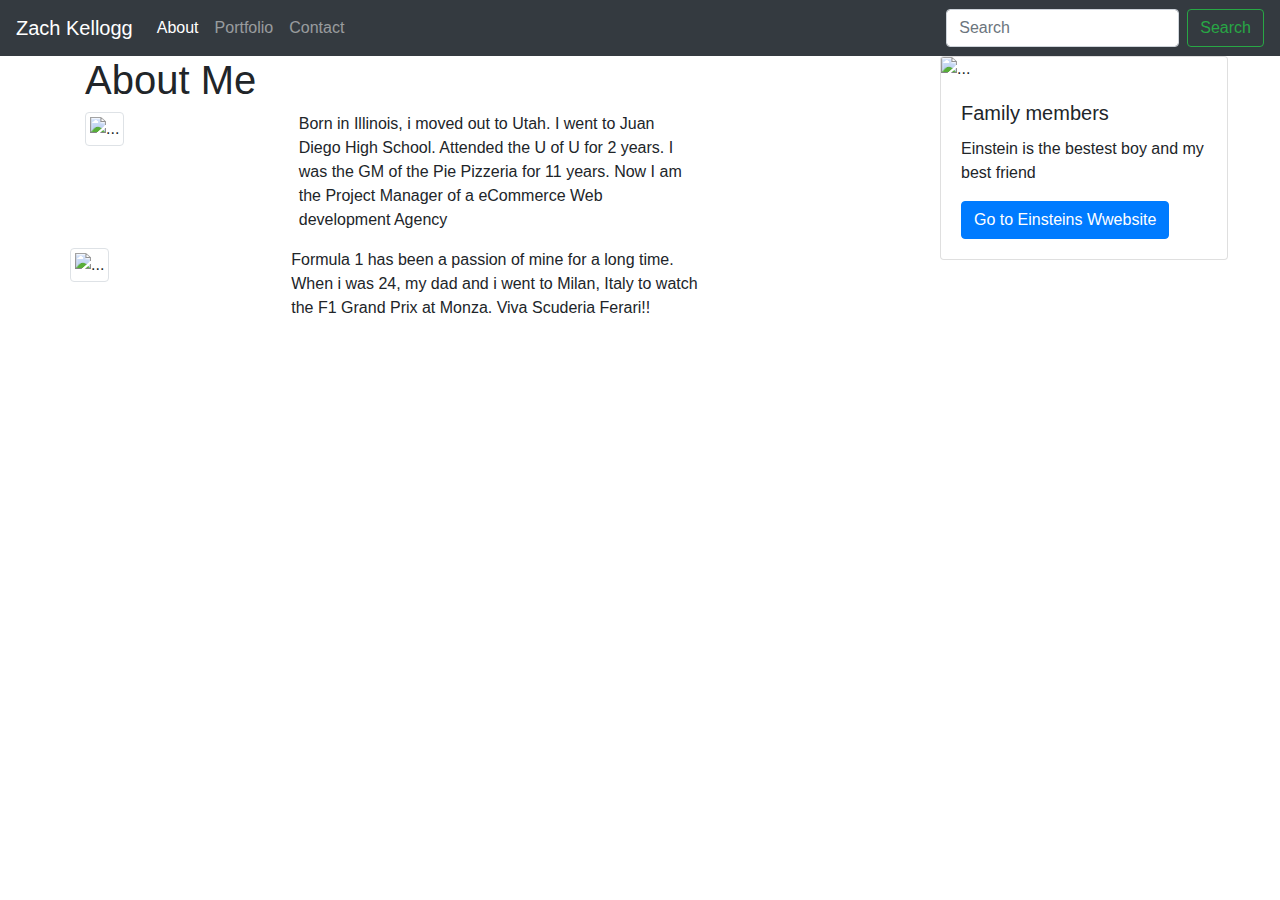
==== index.html @ adce0c15 "1st push" ====
<!DOCTYPE html>
<html lang="en">
<head>
    <meta charset="UTF-8">
    <meta name="viewport" content="width=device-width, initial-scale=1.0">
    <link rel="stylesheet" href="https://stackpath.bootstrapcdn.com/bootstrap/4.4.1/css/bootstrap.min.css" integrity="sha384-Vkoo8x4CGsO3+Hhxv8T/Q5PaXtkKtu6ug5TOeNV6gBiFeWPGFN9MuhOf23Q9Ifjh" crossorigin="anonymous">
    <title>Document</title>
</head>
<body>
    <nav class="navbar navbar-expand-lg navbar-dark bg-dark">
        <a class="navbar-brand" href="#">Zach Kellogg</a>
        <button class="navbar-toggler" type="button" data-toggle="collapse" data-target="#navbarSupportedContent" aria-controls="navbarSupportedContent" aria-expanded="false" aria-label="Toggle navigation">
          <span class="navbar-toggler-icon"></span>
        </button>
      
        <div class="collapse navbar-collapse" id="navbarSupportedContent">
          <ul class="navbar-nav mr-auto">
            <li class="nav-item active">
              <a class="nav-link" href="#">About <span class="sr-only">(current)</span></a>
            </li>
            <li class="nav-item">
              <a class="nav-link" href="#">Portfolio</a>
            </li>
            <li class="nav-item dropdown">
                <a class="nav-link" href="#">Contact</a>
            </li>
          </ul>
          <form class="form-inline my-2 my-lg-0">
            <input class="form-control mr-sm-2" type="search" placeholder="Search" aria-label="Search">
            <button class="btn btn-outline-success my-2 my-sm-0" type="submit">Search</button>
          </form>
        </div>
      </nav>
    <div class="container">
        <div class="row">
            <div class="col-md-9">
                <h1>About Me</h1>
                <div class="row">
                    <div class="col-md-3">
                        <img src="https://scontent-lax3-1.xx.fbcdn.net/v/t1.0-9/s960x960/69384606_10101212383096641_4333159858887983104_o.jpg?_nc_cat=108&_nc_sid=85a577&_nc_ohc=A9vK0KuqU7kAX_eyktg&_nc_ht=scontent-lax3-1.xx&_nc_tp=7&oh=f286264db0dab6005d8d0fb0a46b005a&oe=5E966FC2" alt="..." class="img-thumbnail">
                    </div>
                    <div class="col-md-6">
                        <p> Born in Illinois, i moved out to Utah. I went to Juan Diego High School. Attended the U of U for 2 years. I was the GM of the Pie Pizzeria for 11 years. Now I am the Project Manager of a eCommerce Web development Agency</p>
                
                    </div>
                    <div class="row">
                        <br>
                    </div>
                    
                    <div class="row">
                        <div class="col-md-3">
                            <img src="https://www.formula1.com/content/dam/fom-website/manual/Misc/2021-Master-Folder/F1%202021%20LAUNCH%20RENDERING%20(2).jpg.transform/9col/image.jpg" alt="..." class="img-thumbnail">
                        </div>
                        <div class="col-md-6">
                            <p> Formula 1 has been a passion of mine for a long time. When i was 24, my dad and i went to Milan, Italy to watch the F1 Grand Prix at Monza. Viva Scuderia Ferari!!</p>
                        </div>
                    </div>
                </div>
            </div>
            <div class="col-md-3">
                <div class="card" style="width: 18rem;">
                    <img src="https://scontent-lax3-1.xx.fbcdn.net/v/t1.0-9/p960x960/78761880_10101265660443411_7512743806182096896_o.jpg?_nc_cat=105&_nc_sid=dd7718&_nc_ohc=ZbI3mtq-2H0AX8vJd3W&_nc_ht=scontent-lax3-1.xx&_nc_tp=6&oh=3863664d1a3ade8f07412a77c8255cde&oe=5E90FABE" class="card-img-top" alt="...">
                    <div class="card-body">
                      <h5 class="card-title">Family members</h5>
                      <p class="card-text">Einstein is the bestest boy and my best friend</p>
                      <a href="#" class="btn btn-primary">Go to Einsteins Wwebsite</a>
                    </div>
                </div>
            </div>
                
         </div>    
            
         <script src="https://code.jquery.com/jquery-3.4.1.slim.min.js" integrity="sha384-J6qa4849blE2+poT4WnyKhv5vZF5SrPo0iEjwBvKU7imGFAV0wwj1yYfoRSJoZ+n" crossorigin="anonymous"></script>
         <script src="https://cdn.jsdelivr.net/npm/popper.js@1.16.0/dist/umd/popper.min.js" integrity="sha384-Q6E9RHvbIyZFJoft+2mJbHaEWldlvI9IOYy5n3zV9zzTtmI3UksdQRVvoxMfooAo" crossorigin="anonymous"></script>
         <script src="https://stackpath.bootstrapcdn.com/bootstrap/4.4.1/js/bootstrap.min.js" integrity="sha384-wfSDF2E50Y2D1uUdj0O3uMBJnjuUD4Ih7YwaYd1iqfktj0Uod8GCExl3Og8ifwB6" crossorigin="anonymous"></script>
</body>
</html>
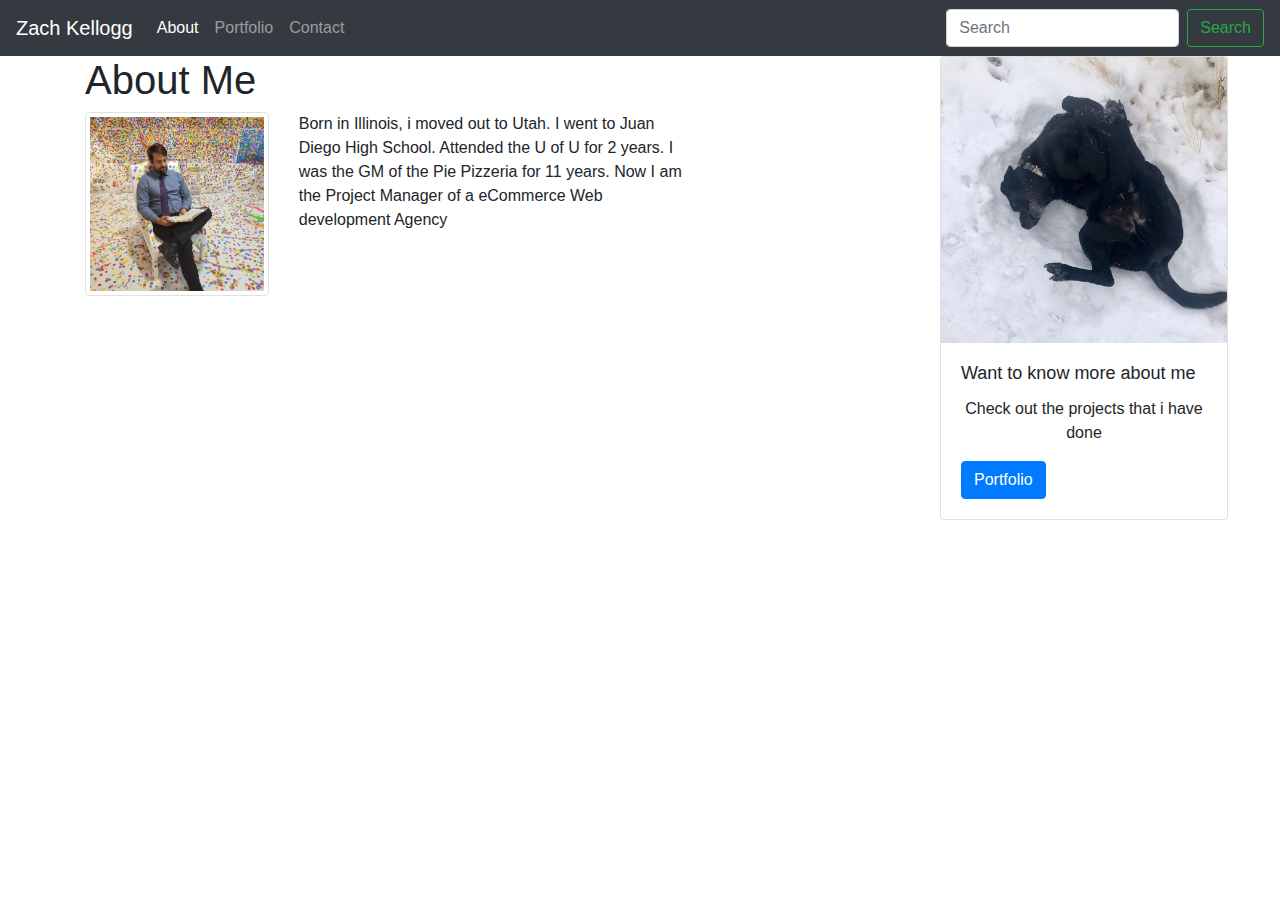
==== commit afd4eb88: "2nd version" ====
--- a/index.html
+++ b/index.html
@@ -4,6 +4,7 @@
     <meta charset="UTF-8">
     <meta name="viewport" content="width=device-width, initial-scale=1.0">
     <link rel="stylesheet" href="https://stackpath.bootstrapcdn.com/bootstrap/4.4.1/css/bootstrap.min.css" integrity="sha384-Vkoo8x4CGsO3+Hhxv8T/Q5PaXtkKtu6ug5TOeNV6gBiFeWPGFN9MuhOf23Q9Ifjh" crossorigin="anonymous">
+    <link rel="stylesheet" href="./assets/css/style.css">
     <title>Document</title>
 </head>
 <body>
@@ -16,13 +17,13 @@
         <div class="collapse navbar-collapse" id="navbarSupportedContent">
           <ul class="navbar-nav mr-auto">
             <li class="nav-item active">
-              <a class="nav-link" href="#">About <span class="sr-only">(current)</span></a>
+              <a class="nav-link" href="index.html">About <span class="sr-only">(current)</span></a>
             </li>
             <li class="nav-item">
-              <a class="nav-link" href="#">Portfolio</a>
+              <a class="nav-link" href="protfolio.html">Portfolio</a>
             </li>
             <li class="nav-item dropdown">
-                <a class="nav-link" href="#">Contact</a>
+                <a class="nav-link" href="contact.html">Contact</a>
             </li>
           </ul>
           <form class="form-inline my-2 my-lg-0">
@@ -37,33 +38,20 @@
                 <h1>About Me</h1>
                 <div class="row">
                     <div class="col-md-3">
-                        <img src="https://scontent-lax3-1.xx.fbcdn.net/v/t1.0-9/s960x960/69384606_10101212383096641_4333159858887983104_o.jpg?_nc_cat=108&_nc_sid=85a577&_nc_ohc=A9vK0KuqU7kAX_eyktg&_nc_ht=scontent-lax3-1.xx&_nc_tp=7&oh=f286264db0dab6005d8d0fb0a46b005a&oe=5E966FC2" alt="..." class="img-thumbnail">
+                        <img src="./assets/images/me.jpg" alt="img Zach Kellogg profile" class="img-thumbnail">
                     </div>
                     <div class="col-md-6">
                         <p> Born in Illinois, i moved out to Utah. I went to Juan Diego High School. Attended the U of U for 2 years. I was the GM of the Pie Pizzeria for 11 years. Now I am the Project Manager of a eCommerce Web development Agency</p>
-                
                     </div>
-                    <div class="row">
-                        <br>
-                    </div>
-                    
-                    <div class="row">
-                        <div class="col-md-3">
-                            <img src="https://www.formula1.com/content/dam/fom-website/manual/Misc/2021-Master-Folder/F1%202021%20LAUNCH%20RENDERING%20(2).jpg.transform/9col/image.jpg" alt="..." class="img-thumbnail">
-                        </div>
-                        <div class="col-md-6">
-                            <p> Formula 1 has been a passion of mine for a long time. When i was 24, my dad and i went to Milan, Italy to watch the F1 Grand Prix at Monza. Viva Scuderia Ferari!!</p>
-                        </div>
-                    </div>
-                </div>
+                  </div>
             </div>
             <div class="col-md-3">
                 <div class="card" style="width: 18rem;">
-                    <img src="https://scontent-lax3-1.xx.fbcdn.net/v/t1.0-9/p960x960/78761880_10101265660443411_7512743806182096896_o.jpg?_nc_cat=105&_nc_sid=dd7718&_nc_ohc=ZbI3mtq-2H0AX8vJd3W&_nc_ht=scontent-lax3-1.xx&_nc_tp=6&oh=3863664d1a3ade8f07412a77c8255cde&oe=5E90FABE" class="card-img-top" alt="...">
+                    <img src="./assets/images/My dog.jpg" class="card-img-top" alt="...">
                     <div class="card-body">
-                      <h5 class="card-title">Family members</h5>
-                      <p class="card-text">Einstein is the bestest boy and my best friend</p>
-                      <a href="#" class="btn btn-primary">Go to Einsteins Wwebsite</a>
+                      <h5 class="card-title">Want to know more about me</h5>
+                      <p class="card-text">Check out the projects that i have done</p>
+                      <a href="protfolio.html" class="btn btn-primary">Portfolio</a>
                     </div>
                 </div>
             </div>
--- a/assets/css/style.css
+++ b/assets/css/style.css
@@ -0,0 +1,78 @@
+
+* {
+    box-sizing: border-box;
+  }
+H5 {
+    font-weight: 500;
+    font-size: 18px;
+}
+
+.card-text {text-align: center;
+
+}
+
+
+@media screen and (max-width: 768px) {
+    body {
+      background-color: #ffffff;
+    }
+  
+    .wrapper {
+      /* Box-model */
+      width: 100%;
+      padding: 20px;
+    }
+  
+    #main-content,
+    #sidebar {
+      width: 100%;
+    }
+  
+    #sidebar {
+      margin-top: 40px;
+    }
+  }
+  
+  
+  @media screen and (max-width: 320px) {
+    body {
+      background-color: #ffffff;
+    }
+  
+    .wrapper {
+      width: 100%;
+      padding: 20px;
+    }
+  
+    #main-content,
+    #sidebar {
+      width: 100%;
+    }
+  
+    #sidebar {
+      margin-top: 40px;
+    }
+  }
+  
+  /* Width at 168px and below */
+  @media screen and (max-width: 168px) {
+    body {
+      background-color: white;
+    }
+  
+    .wrapper {
+      /* Box-model */
+      width: 100%;
+      padding: 20px;
+    }
+  
+    #main-content,
+    #sidebar {
+      width: 100%;
+    }
+  
+    #sidebar {
+      margin-top: 40px;
+    }
+  }
+  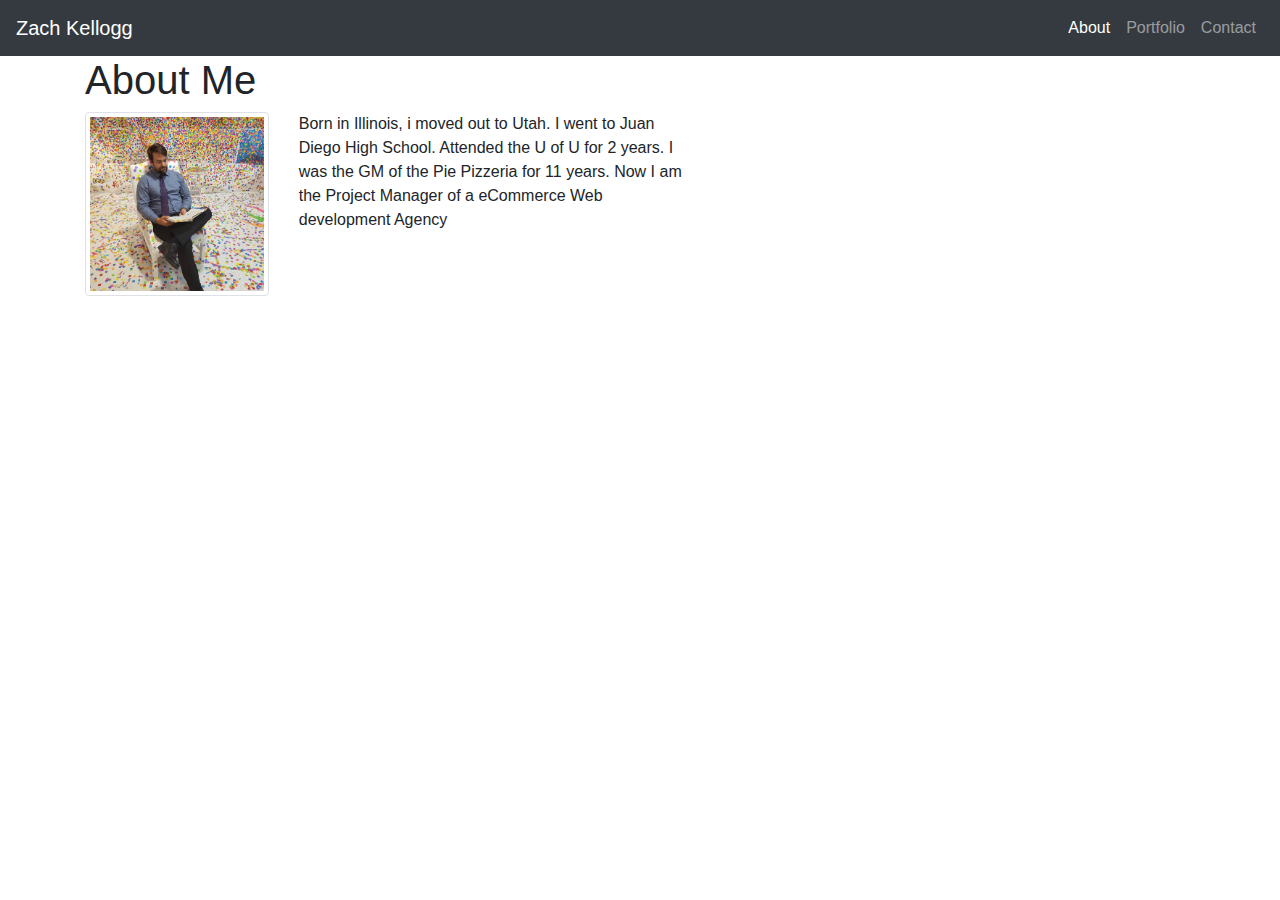
==== commit 179cc7c9: "another push" ====
--- a/index.html
+++ b/index.html
@@ -5,7 +5,7 @@
     <meta name="viewport" content="width=device-width, initial-scale=1.0">
     <link rel="stylesheet" href="https://stackpath.bootstrapcdn.com/bootstrap/4.4.1/css/bootstrap.min.css" integrity="sha384-Vkoo8x4CGsO3+Hhxv8T/Q5PaXtkKtu6ug5TOeNV6gBiFeWPGFN9MuhOf23Q9Ifjh" crossorigin="anonymous">
     <link rel="stylesheet" href="./assets/css/style.css">
-    <title>Document</title>
+    <title>Zach Kellogg</title>
 </head>
 <body>
     <nav class="navbar navbar-expand-lg navbar-dark bg-dark">
@@ -13,9 +13,8 @@
         <button class="navbar-toggler" type="button" data-toggle="collapse" data-target="#navbarSupportedContent" aria-controls="navbarSupportedContent" aria-expanded="false" aria-label="Toggle navigation">
           <span class="navbar-toggler-icon"></span>
         </button>
-      
         <div class="collapse navbar-collapse" id="navbarSupportedContent">
-          <ul class="navbar-nav mr-auto">
+          <ul class="navbar-nav ml-auto">
             <li class="nav-item active">
               <a class="nav-link" href="index.html">About <span class="sr-only">(current)</span></a>
             </li>
@@ -26,38 +25,36 @@
                 <a class="nav-link" href="contact.html">Contact</a>
             </li>
           </ul>
-          <form class="form-inline my-2 my-lg-0">
-            <input class="form-control mr-sm-2" type="search" placeholder="Search" aria-label="Search">
-            <button class="btn btn-outline-success my-2 my-sm-0" type="submit">Search</button>
-          </form>
-        </div>
+          </div>
       </nav>
-    <div class="container">
-        <div class="row">
-            <div class="col-md-9">
-                <h1>About Me</h1>
-                <div class="row">
-                    <div class="col-md-3">
-                        <img src="./assets/images/me.jpg" alt="img Zach Kellogg profile" class="img-thumbnail">
+    <div class="wrapper">
+      <div class="container">
+          <div class="row">
+              <div class="col-md-9">
+                  <h1>About Me</h1>
+                  <div class="row">
+                      <div class="col-md-3">
+                          <img src="./assets/images/me.jpg" alt="img Zach Kellogg profile" class="img-thumbnail">
+                      </div>
+                      <div class="col-md-6">
+                          <p> Born in Illinois, i moved out to Utah. I went to Juan Diego High School. Attended the U of U for 2 years. I was the GM of the Pie Pizzeria for 11 years. Now I am the Project Manager of a eCommerce Web development Agency</p>
+                      </div>
                     </div>
-                    <div class="col-md-6">
-                        <p> Born in Illinois, i moved out to Utah. I went to Juan Diego High School. Attended the U of U for 2 years. I was the GM of the Pie Pizzeria for 11 years. Now I am the Project Manager of a eCommerce Web development Agency</p>
-                    </div>
+              </div>
+              <!-- <div class="col-md-3">
+                  <div class="card" style="width: 18rem;">
+                      <img src="./assets/images/My dog.jpg" class="card-img-top" alt="...">
+                      <div class="card-body">
+                        <h5 class="card-title">Want to know more about me</h5>
+                        <p class="card-text">Check out the projects that i have done</p>
+                        <a href="protfolio.html" class="btn btn-primary">Portfolio</a>
+                      </div>
                   </div>
-            </div>
-            <div class="col-md-3">
-                <div class="card" style="width: 18rem;">
-                    <img src="./assets/images/My dog.jpg" class="card-img-top" alt="...">
-                    <div class="card-body">
-                      <h5 class="card-title">Want to know more about me</h5>
-                      <p class="card-text">Check out the projects that i have done</p>
-                      <a href="protfolio.html" class="btn btn-primary">Portfolio</a>
-                    </div>
-                </div>
-            </div>
-                
-         </div>    
-            
+              </div> -->
+                  
+          </div> 
+        </div>   
+      </div>
          <script src="https://code.jquery.com/jquery-3.4.1.slim.min.js" integrity="sha384-J6qa4849blE2+poT4WnyKhv5vZF5SrPo0iEjwBvKU7imGFAV0wwj1yYfoRSJoZ+n" crossorigin="anonymous"></script>
          <script src="https://cdn.jsdelivr.net/npm/popper.js@1.16.0/dist/umd/popper.min.js" integrity="sha384-Q6E9RHvbIyZFJoft+2mJbHaEWldlvI9IOYy5n3zV9zzTtmI3UksdQRVvoxMfooAo" crossorigin="anonymous"></script>
          <script src="https://stackpath.bootstrapcdn.com/bootstrap/4.4.1/js/bootstrap.min.js" integrity="sha384-wfSDF2E50Y2D1uUdj0O3uMBJnjuUD4Ih7YwaYd1iqfktj0Uod8GCExl3Og8ifwB6" crossorigin="anonymous"></script>
--- a/assets/css/style.css
+++ b/assets/css/style.css
@@ -11,16 +11,37 @@
 
 }
 
+text-center {
+    margin-left: 10px;
+}
 
-@media screen and (max-width: 768px) {
+section {
+    border-width: 5px;
+    background-color: lightgray;
+    background-image: 
+    width: 900px;
+    height: 600px;
+    margin: auto;
+    }
+
+
+@media screen and (max-width: 980px) {
     body {
-      background-color: #ffffff;
+        background-color: #ffffff;
     }
-  
+    
+    section {
+    border-width: 5px;
+    background-color: lightgray;
+    width: 800px;
+    height: 600px;
+    margin: auto;
+    }
     .wrapper {
-      /* Box-model */
-      width: 100%;
-      padding: 20px;
+        border-style: solid;
+        border-width: 3px;
+        width: 100%;
+        padding: 20px;
     }
   
     #main-content,
@@ -61,7 +82,7 @@
     }
   
     .wrapper {
-      /* Box-model */
+      
       width: 100%;
       padding: 20px;
     }
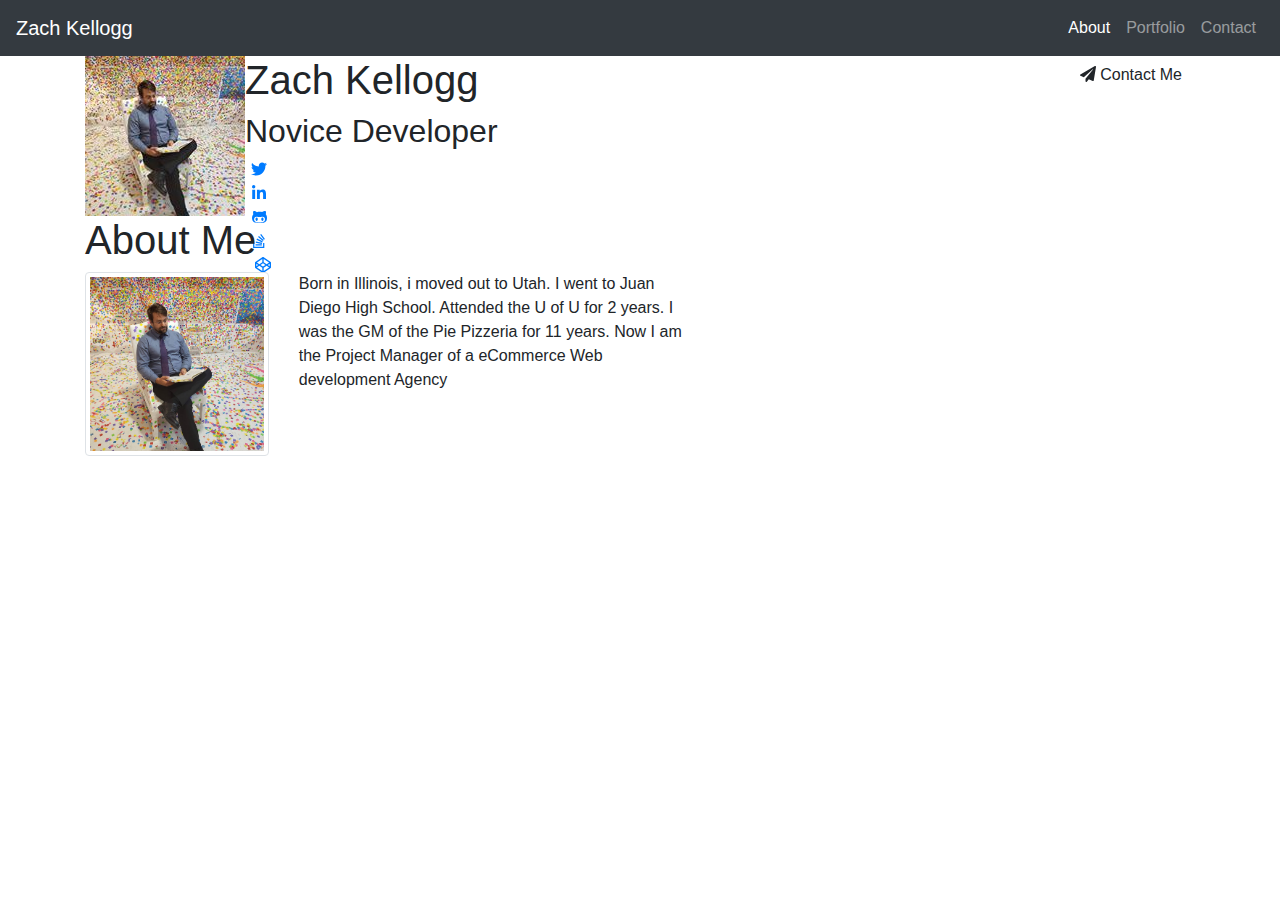
==== commit d2eb3730: "adding Fontawesome and some more coding" ====
--- a/index.html
+++ b/index.html
@@ -3,6 +3,7 @@
 <head>
     <meta charset="UTF-8">
     <meta name="viewport" content="width=device-width, initial-scale=1.0">
+    <script defer src="assets/fontawesome/js/all.js"></script>
     <link rel="stylesheet" href="https://stackpath.bootstrapcdn.com/bootstrap/4.4.1/css/bootstrap.min.css" integrity="sha384-Vkoo8x4CGsO3+Hhxv8T/Q5PaXtkKtu6ug5TOeNV6gBiFeWPGFN9MuhOf23Q9Ifjh" crossorigin="anonymous">
     <link rel="stylesheet" href="./assets/css/style.css">
     <title>Zach Kellogg</title>
@@ -28,6 +29,24 @@
           </div>
       </nav>
     <div class="wrapper">
+      <header class="header">
+        <div class="container clearfix">                       
+            <img class="profile-image img-fluid float-left" src="assets/images/miniMe.jpg" alt="Zach Kellogg" />
+            <div class="profile-content float-left">
+                <h1 class="name">Zach Kellogg</h1>
+                <h2 class="desc">Novice Developer</h2>   
+                <ul class="social list-inline">
+                    <li class="list-inline-item"><a href="#"><i class="fab fa-twitter"></i></a></li>
+                    <li class="list-inline-item"><a href="#"><i class="fab fa-linkedin-in"></i></a></li>
+                    <li class="list-inline-item"><a href="#"><i class="fab fa-github-alt"></i></a></li>    
+                    <li class="list-inline-item"><a href="#"><i class="fab fa-stack-overflow"></i></a></li>   
+                    <li class="list-inline-item last-item"><a href="#"><i class="fab fa-codepen"></i></a></li>                
+                </ul> 
+            </div><!--//profile-->
+            <a class="btn btn-cta-primary float-right" href="https://themes.3rdwavemedia.com/" target="_blank"><i class="fas fa-paper-plane"></i> Contact Me</a>              
+        </div><!--//container-->
+    </header><!--//header-->
+    
       <div class="container">
           <div class="row">
               <div class="col-md-9">
--- a/assets/css/style.css
+++ b/assets/css/style.css
@@ -15,6 +15,15 @@
     margin-left: 10px;
 }
 
+.social {
+                width: 36px;
+                height: 36px;
+                float: left;
+                display: inline-block;
+                border-radius: 5px;
+                color: #fff;
+                text-align: center;
+}
 section {
     border-width: 5px;
     background-color: lightgray;
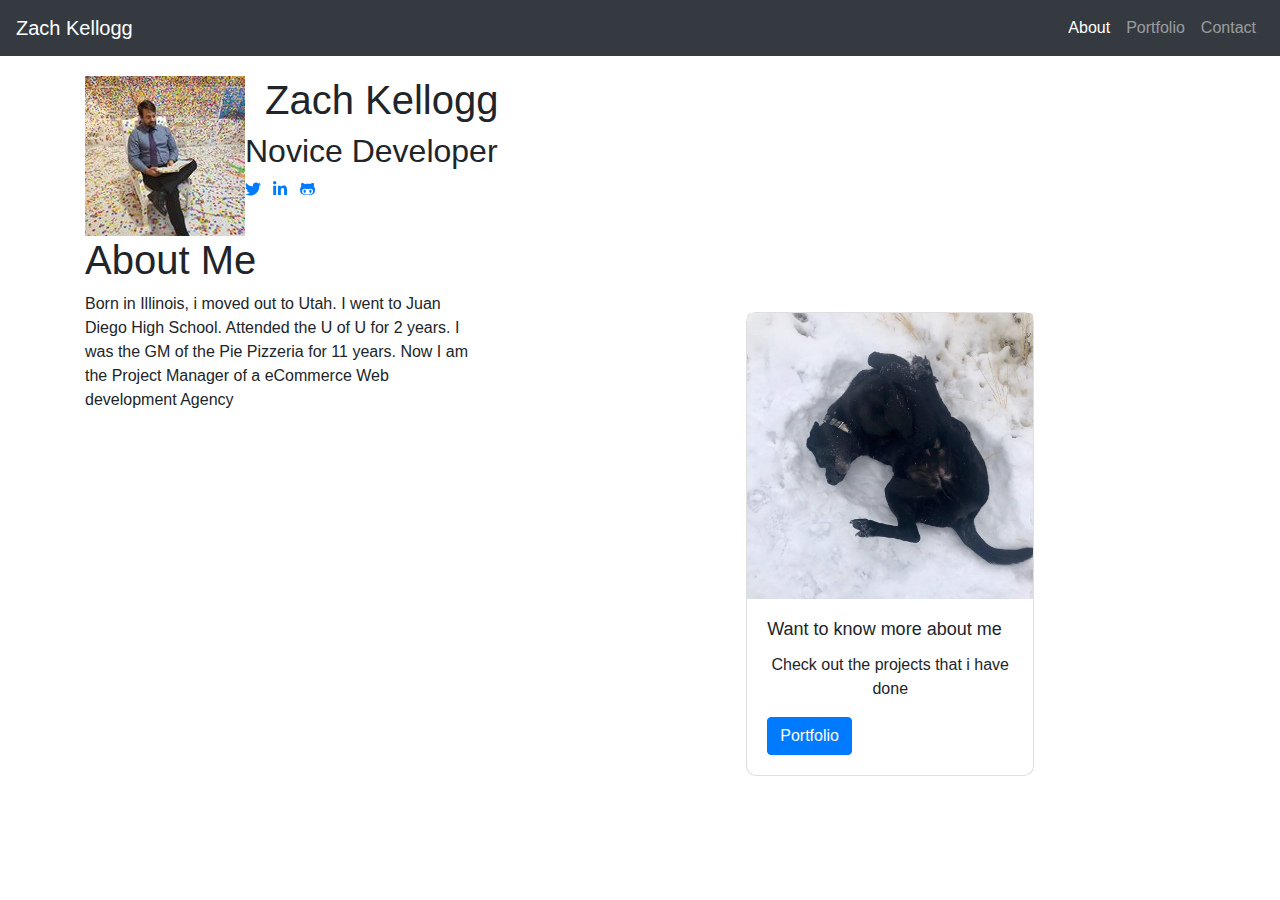
==== commit 51f199a9: "issue pushing" ====
--- a/index.html
+++ b/index.html
@@ -10,7 +10,7 @@
 </head>
 <body>
     <nav class="navbar navbar-expand-lg navbar-dark bg-dark">
-        <a class="navbar-brand" href="#">Zach Kellogg</a>
+        <a class="navbar-brand" href="../portfolio/index.html">Zach Kellogg</a>
         <button class="navbar-toggler" type="button" data-toggle="collapse" data-target="#navbarSupportedContent" aria-controls="navbarSupportedContent" aria-expanded="false" aria-label="Toggle navigation">
           <span class="navbar-toggler-icon"></span>
         </button>
@@ -28,7 +28,7 @@
           </ul>
           </div>
       </nav>
-    <div class="wrapper">
+    <div class="wrapper card">
       <header class="header">
         <div class="container clearfix">                       
             <img class="profile-image img-fluid float-left" src="assets/images/miniMe.jpg" alt="Zach Kellogg" />
@@ -39,37 +39,32 @@
                     <li class="list-inline-item"><a href="#"><i class="fab fa-twitter"></i></a></li>
                     <li class="list-inline-item"><a href="#"><i class="fab fa-linkedin-in"></i></a></li>
                     <li class="list-inline-item"><a href="#"><i class="fab fa-github-alt"></i></a></li>    
-                    <li class="list-inline-item"><a href="#"><i class="fab fa-stack-overflow"></i></a></li>   
-                    <li class="list-inline-item last-item"><a href="#"><i class="fab fa-codepen"></i></a></li>                
                 </ul> 
-            </div><!--//profile-->
-            <a class="btn btn-cta-primary float-right" href="https://themes.3rdwavemedia.com/" target="_blank"><i class="fas fa-paper-plane"></i> Contact Me</a>              
-        </div><!--//container-->
-    </header><!--//header-->
-    
-      <div class="container">
-          <div class="row">
+            </div>
+          </header>
+          
+          <div class="container">
+            <div class="row">
               <div class="col-md-9">
-                  <h1>About Me</h1>
-                  <div class="row">
-                      <div class="col-md-3">
-                          <img src="./assets/images/me.jpg" alt="img Zach Kellogg profile" class="img-thumbnail">
-                      </div>
-                      <div class="col-md-6">
-                          <p> Born in Illinois, i moved out to Utah. I went to Juan Diego High School. Attended the U of U for 2 years. I was the GM of the Pie Pizzeria for 11 years. Now I am the Project Manager of a eCommerce Web development Agency</p>
-                      </div>
+                <h1>About Me</h1>
+                <div class="row">
+                  <div class="col-md-6">
+                    <p> Born in Illinois, i moved out to Utah. I went to Juan Diego High School. Attended the U of U for 2 years. I was the GM of the Pie Pizzeria for 11 years. Now I am the Project Manager of a eCommerce Web development Agency</p>
+                  </div>
+                  <div class="col-md-3"></div>
+                    <div class="col-md-3">
+                        <div class="card" style="width: 18rem;">
+                            <img src="./assets/images/My dog.jpg" class="card-img-top" alt="...">
+                            <div class="card-body">
+                              <h5 class="card-title">Want to know more about me</h5>
+                              <p class="card-text">Check out the projects that i have done</p>
+                              <a href="protfolio.html" class="btn btn-primary">Portfolio</a>
+                            </div>
+                        </div>
                     </div>
+                  </div>
+                </div>
               </div>
-              <!-- <div class="col-md-3">
-                  <div class="card" style="width: 18rem;">
-                      <img src="./assets/images/My dog.jpg" class="card-img-top" alt="...">
-                      <div class="card-body">
-                        <h5 class="card-title">Want to know more about me</h5>
-                        <p class="card-text">Check out the projects that i have done</p>
-                        <a href="protfolio.html" class="btn btn-primary">Portfolio</a>
-                      </div>
-                  </div>
-              </div> -->
                   
           </div> 
         </div>   
--- a/assets/css/style.css
+++ b/assets/css/style.css
@@ -15,23 +15,6 @@
     margin-left: 10px;
 }
 
-.social {
-                width: 36px;
-                height: 36px;
-                float: left;
-                display: inline-block;
-                border-radius: 5px;
-                color: #fff;
-                text-align: center;
-}
-section {
-    border-width: 5px;
-    background-color: lightgray;
-    background-image: 
-    width: 900px;
-    height: 600px;
-    margin: auto;
-    }
 
 
 @media screen and (max-width: 980px) {
@@ -39,7 +22,7 @@
         background-color: #ffffff;
     }
     
-    section {
+    .section {
     border-width: 5px;
     background-color: lightgray;
     width: 800px;
@@ -61,6 +44,21 @@
     #sidebar {
       margin-top: 40px;
     }
+  }
+
+  .name {
+    margin-left: 20px;
+
+  }
+
+  .wrapper {
+    border: 5px;
+  }
+  .card {
+    border-radius: 10px;
+    box-shadow: blue, 0.7;
+    margin: 20px;
+  
   }
   
   
